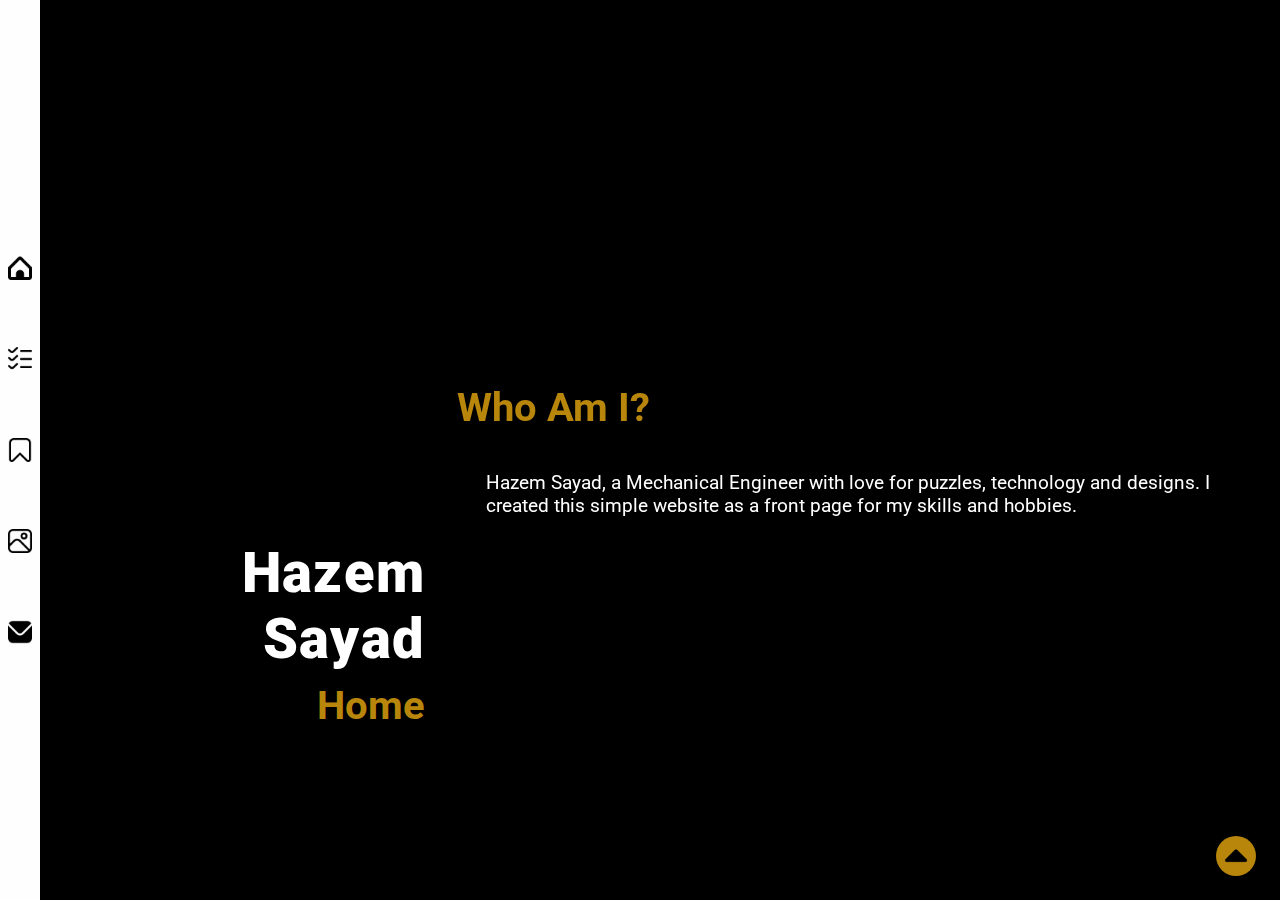
==== index.html @ cf88ff86 "added and styled drop down hover menu over navbar contact button" ====
<!DOCTYPE html>
<html lang="en">
  <head>
    <meta charset="UTF-8" />
    <title>Hazem Sayad</title>
    <link rel="preconnect" href="https://fonts.googleapis.com" />
    <link rel="preconnect" href="https://fonts.gstatic.com" crossorigin />
    <link
      href="https://fonts.googleapis.com/css2?family=Roboto:ital,wght@0,100;0,300;0,400;0,500;0,700;0,900;1,100;1,300;1,400;1,500;1,700;1,900&display=swap"
      rel="stylesheet"
    />
    <link rel="stylesheet" href="./styles.css" />
    <script
      src="https://code.jquery.com/jquery-3.6.0.min.js"
      integrity="sha256-/xUj+3OJU5yExlq6GSYGSHk7tPXikynS7ogEvDej/m4="
      crossorigin="anonymous"
    ></script>
  </head>
  <body>
    <!-- navbar -->
    <nav class="flex-container fixed">
      <ul id="" class="flex-container flex-vertical center">
        <li class="">
          <a href=""><img src="./img/home.png" alt="Home" /></a>
        </li>
        <li class="">
          <a href="./site/roadmap.html"
            ><img src="./img/roadmap.png" alt="My Roadmap"
          /></a>
        </li>
        <li class="">
          <a href="./site/useful.html"
            ><img src="./img/useful.png" alt="Useful"
          /></a>
        </li>
        <li class="">
          <a href="./site/showcase.html"
            ><img src="./img/showcase.png" alt="Showcase"
          /></a>
        </li>
        <li class="drop-down flex-container flex-vertical center">
          <img src="./img/contact.png" alt="Contact" />
          <div class="drop-down-content flex-container flex-vertical center">
            <a href="https://github.com/HazemSayad">GitHub</a>
            <a href="https://www.linkedin.com/in/hazemsayad">LinkedIn</a>
            <a href="mailto:hazemsayad@gmail.com">Email</a>
          </div>
        </li>
      </ul>
    </nav>
    <!-- middle body -->
    <div class="main-display flex-container">
      <!-- front as in title/name -->
      <div class="front flex-container flex-vertical">
        <h1>Hazem Sayad</h1>
        <h2>Home</h2>
      </div>
      <!-- cards and info to display -->
      <div class="flex-container flex-vertical">
        <!-- fading ribbon on top for smooth UX -->
        <div class="faded-ribbon-top"></div>
        <div class="scroll-snap-container">
          <div id="top" class="card">
            <div class="wrapper">
              <h2>Who Am I?</h2>
              <p>
                Hazem Sayad, a Mechanical Engineer with love for puzzles,
                technology and designs. I created this simple website as a front
                page for my skills and hobbies.
              </p>
            </div>
          </div>
          <div class="card">
            <div class="wrapper">
              <h2>Why Create This Website?</h2>
              <p>Well:</p>
              <ul>
                <li>I would like to have my own website</li>
                <li>
                  I like creating useful things, especially on the internet
                </li>
                <li>I will compile links and other useful stuff here</li>
                <li>
                  I would like to centrelize my creations in one place and keep
                  it open source!
                </li>
                <li>
                  And finally, this is my proof, hobby, practice, and showcase!
                </li>
              </ul>
            </div>
          </div>
          <div class="card">
            <div class="wrapper">
              <h2>Where Did I Graduate From?</h2>
              <p>
                Mechanical Engineering:
                <strong
                  ><a target="_blank" href="https://liu.edu.lb"
                    >Lebanese International University - LIU</a
                  ></strong
                ><br /><br />
                All My Techy Skills:<strong> Self Taught</strong>
              </p>
            </div>
          </div>
          <div class="card">
            <div class="wrapper">
              <h2>What Do I Think About My University?</h2>
              <p>
                I think that the <em>LIU</em> is a really decent and successful
                educational institution; It <strong>certainly</strong> has
                numerous instructors who are best in the <em>world.</em
                ><br /><br />
                A shout out to these
                <em>amazing, supportive and wholesome</em> professors:
              </p>
              <ul>
                <li>Dr Loubna Aboumelhem</li>
                <li>Dr Jalal Faraj</li>
                <li>Dr Mehdi Chouman</li>
                <li>Dr Faten Ghazzai</li>
                <li>Ms Ghina Kanj</li>
                <li>Dr Nawal Ayoub</li>
              </ul>
              <p>
                <em
                  >I'm sorry to all the professors who see this personal website
                  of mine and still remember me, when I forgot to mention
                  them</em
                >
              </p>
            </div>
          </div>
          <div class="card">
            <div class="wrapper">
              <h2>What Are Some of My Thoughts?</h2>
              <p>
                I have many ideas and opinions, so here are some snippets of my
                mind:
              </p>
              <em>
                <ul>
                  <li>
                    Technology has proven itself to be essential in everyday's
                    life; Engineers use tools. In the yester-years, they used
                    hard tools, while in the modern era, I must use technology
                    as it is a powerful and versatile tool, just like a swiss
                    army pocket knife!
                  </li>
                  <li>
                    Many people confuse Experience and Knowledge. People are not
                    fully wrong, and here is why. Experience is the simple sum
                    of:
                    <strong>Knowledge + Consistency</strong>.<br /><br />
                    The beauty of
                    <strong>Knowledge</strong> is that it can be SHARED! That
                    exactly means a 100 years old man and a 15 year old boy with
                    the ability to learn, can achieve the same ammount of
                    knowledge. Which brings us to<br /><br /><strong
                      >Consistency.</strong
                    >
                    This part is so simple yet powerful as well. It is like
                    hammering a nail, sure the knowledge is common, but the
                    consistency lies in the accuracy and success rate. Though
                    this is only a matter of repetition and time to achieve a
                    comparable end result. And here is where knowledge beats
                    experience: Trying to hammer a screw!
                  </li>
                  <li>
                    So many people give up on this world, believing that it is a
                    lost cause, a failed world, or even a slowly sinking ship.
                    Well maybe. I don't seek comfort in lies to the self, and I
                    thrive on the potential to change and improving. WE can do
                    better!
                  </li>
                  <li>
                    Knowledge is power, but those in power often forget that it
                    is a responsibility, and they abuse it. Use what's in your
                    power to do good and help.
                  </li>
                  <li>
                    I love sharing knowledge, it is free, useful and often
                    helpful!
                  </li>
                </ul>
              </em>
            </div>
          </div>
          <div class="card">
            <div class="wrapper">
              <p>
                Uicons by
                <a href="https://www.flaticon.com/uicons">Flaticon</a>
              </p>
            </div>
          </div>
        </div>
        <!-- fading ribbon on bottom for smooth UX -->
        <div class="faded-ribbon-bottom"></div>
      </div>
    </div>
    <!-- arrow up -->
    <div id="up-arrow" class="center">
      <a href="#top" class="flex-container"
        ><img alt="Up" src="./img/up.png" />
      </a>
    </div>
    <!-- script -->
    <script src="./script.js"></script>
  </body>
</html>
---- styles.css ----
@media screen and (orientation: landscape) {
  * {
    padding: 0px;
    margin: 0px;
    box-sizing: border-box;
    /* border: red 1px solid; */
  }

  body {
    background-color: #000000;
    color: #ffffff;
    font-family: "Roboto", sans-serif;
    overflow: hidden;
  }

  nav {
    height: 100vh;
    background-color: #fefefe;
    top: 0%;
    left: 0%;
    bottom: 0%;
    /* padding: 0% 0.5%; */
  }

  nav > ul > li > a,
  nav > ul > li:last-child {
    padding: 0px 0.5em;
  }

  nav > ul {
    gap: 7%;
  }

  nav + * {
    margin-left: calc(1.75em + 1%);
  }

  nav img {
    width: 1.5em;
  }

  .flex-container {
    display: flex;
  }

  .flex-vertical {
    flex-direction: column;
  }

  .center {
    display: flex;
    align-items: center;
    justify-content: center;
  }

  .section {
    height: 100vh;
  }

  .fixed {
    position: fixed;
  }

  .front {
    max-width: 30vw;
    bottom: 0px;
    height: 40vh;
    width: auto;
    padding-left: 2em;
    flex-basis: 125%;
    position: fixed;
    background-color: #000000;
    /* border: red solid 1px; */
    align-content: flex-end;
    z-index: -1;
  }

  .front + * {
    margin-left: 30vw;
  }

  .front > h1 {
    text-align: end;
    font-size: 3.5em;
    font-weight: 900;
    align-self: flex-end;
    letter-spacing: 0.02em;
  }

  .front > h2 {
    color: darkgoldenrod;
    font-size: 2.5em;
    padding-top: 0.25em;
    align-self: flex-end;
  }

  .scroll-snap-container {
    height: 100vh;
    overflow: auto;
    scroll-snap-type: y mandatory;
    scroll-behavior: smooth;
    scrollbar-width: thin;
  }

  .scroll-snap-container * {
    scroll-snap-align: center;
  }

  .card {
    padding: 2em;
    height: 100vh;
    display: flex;
    align-items: center;
  }

  .faded-ribbon-top {
    background: linear-gradient(180deg, rgb(0, 0, 0) 0%, rgba(0, 0, 0, 0) 100%);
    position: fixed;
    top: 0px;
    height: 13%;
    width: calc(100% - 31vw);
    right: 0.5em;
  }

  .faded-ribbon-bottom {
    background: linear-gradient(0deg, rgb(0, 0, 0) 0%, rgba(0, 0, 0, 0) 100%);
    position: fixed;
    bottom: 0px;
    height: 13%;
    width: calc(100% - 31vw);
    right: 0.5em;
  }

  .card h2 {
    color: #b8860b;
    font-size: 2.5em;
    padding-bottom: 1em;
  }

  .card p {
    padding-left: 1.5em;
    font-size: 1.2em;
  }

  .card ul {
    padding-top: 0.5em;
    padding-left: 3em;
    font-size: 1.1em;
  }

  .card li {
    padding: 0.1em 0em;
  }

  .card strong {
    color: darkgoldenrod;
  }

  .drop-down-content {
    display: none;
    position: fixed;
    left: 2.5em;
  }

  .drop-down-content > * {
    padding: 1.5em 2em;
    color: darkgoldenrod;
    width: 100%;
    font-weight: bold;
    border-left: darkgoldenrod 0.3em solid;
  }

  .drop-down:hover .drop-down-content {
    display: flex;
    background-color: #fefefe;
  }

  .drop-down-content > *:hover {
    background-color: darkgoldenrod;
    color: #fefefe;
    text-decoration-thickness: 2px;
  }
}

*::selection {
  background-color: rgb(184, 134, 11);
}

.card a {
  color: darkgoldenrod;
}

.card a:hover {
  text-decoration-thickness: 2px;
}

#up-arrow {
  border-radius: 100%;
  position: fixed;
  bottom: 1.5em;
  right: 1.5em;
  background-color: darkgoldenrod;
}

#up-arrow img {
  width: 2.5em;
}
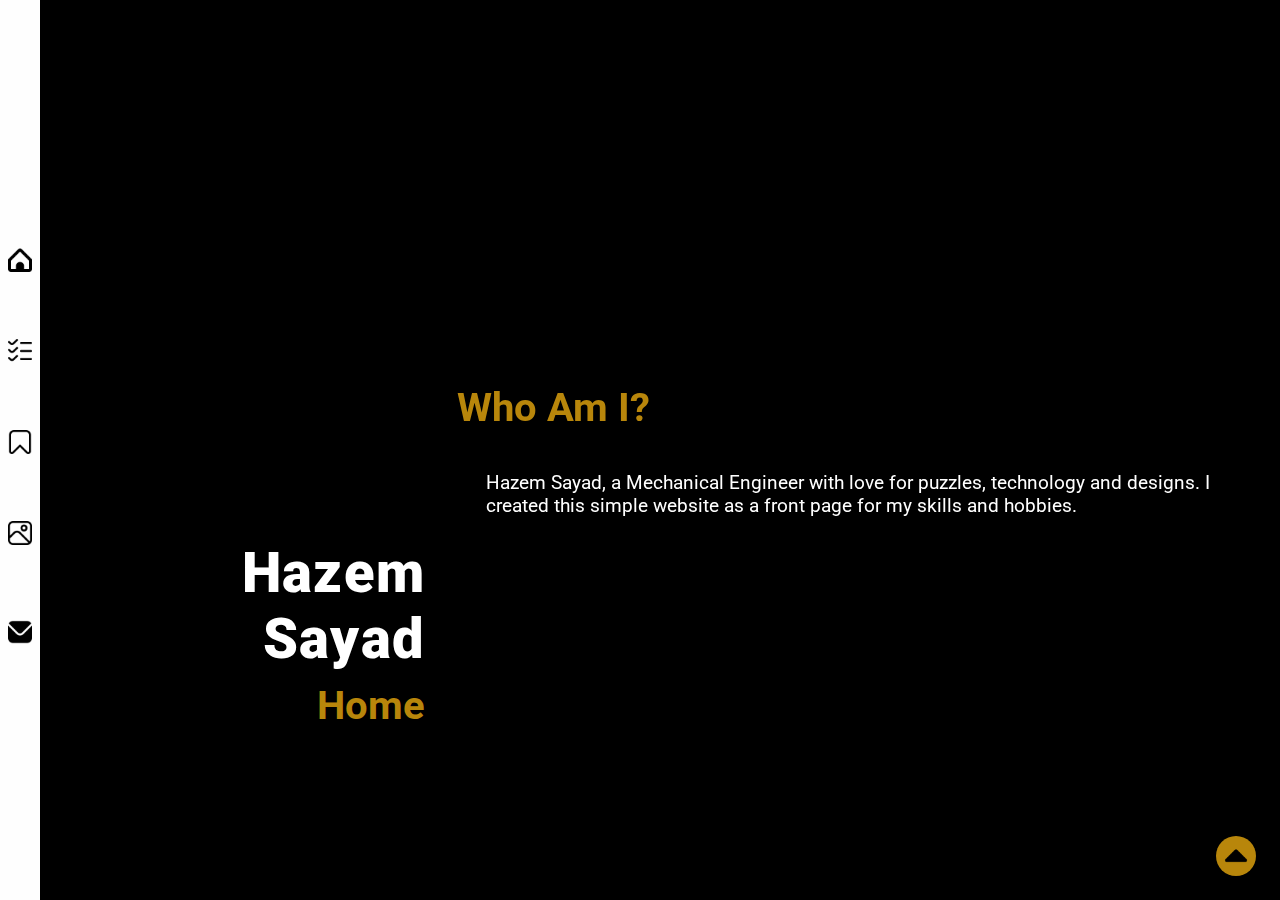
==== commit 944760f5: "added ids to nav images to reference them in js for hover" ====
--- a/index.html
+++ b/index.html
@@ -21,29 +21,49 @@
     <nav class="flex-container fixed">
       <ul id="" class="flex-container flex-vertical center">
         <li class="">
-          <a href=""><img src="./img/home.png" alt="Home" /></a>
+          <a href="#top"
+            ><img id="nav-home" src="./img/home.png" alt="Home"
+          /></a>
         </li>
         <li class="">
           <a href="./site/roadmap.html"
-            ><img src="./img/roadmap.png" alt="My Roadmap"
+            ><img id="nav-roadmap" src="./img/roadmap.png" alt="My Roadmap"
           /></a>
         </li>
         <li class="">
           <a href="./site/useful.html"
-            ><img src="./img/useful.png" alt="Useful"
+            ><img id="nav-useful" src="./img/useful.png" alt="Useful"
           /></a>
         </li>
         <li class="">
           <a href="./site/showcase.html"
-            ><img src="./img/showcase.png" alt="Showcase"
+            ><img id="nav-showcase" src="./img/showcase.png" alt="Showcase"
           /></a>
         </li>
         <li class="drop-down flex-container flex-vertical center">
-          <img src="./img/contact.png" alt="Contact" />
+          <img id="nav-contact" src="./img/contact.png" alt="Contact" />
           <div class="drop-down-content flex-container flex-vertical center">
-            <a href="https://github.com/HazemSayad">GitHub</a>
-            <a href="https://www.linkedin.com/in/hazemsayad">LinkedIn</a>
-            <a href="mailto:hazemsayad@gmail.com">Email</a>
+            <a href="https://github.com/HazemSayad"
+              ><img
+                id="drop-github"
+                src="./img/github-accent.png"
+                alt=""
+              />GitHub</a
+            >
+            <a href="https://www.linkedin.com/in/hazemsayad"
+              ><img
+                id="drop-linkedin"
+                src="./img/linkedin-accent.png"
+                alt=""
+              />LinkedIn</a
+            >
+            <a href="mailto:hazemsayad@gmail.com"
+              ><img
+                id="drop-email"
+                src="./img/email-accent.png"
+                alt=""
+              />Email</a
+            >
           </div>
         </li>
       </ul>
--- a/styles.css
+++ b/styles.css
@@ -22,9 +22,8 @@
     /* padding: 0% 0.5%; */
   }
 
-  nav > ul > li > a,
   nav > ul > li:last-child {
-    padding: 0px 0.5em;
+    padding: 0.5em 0.5em;
   }
 
   nav > ul {
@@ -162,6 +161,17 @@
     left: 2.5em;
   }
 
+  .drop-down {
+    position: relative;
+  }
+
+  .drop-down-content img {
+    margin-right: 0.5em;
+    height: 1.2em;
+    width: auto;
+    vertical-align: -0.23em;
+  }
+
   .drop-down-content > * {
     padding: 1.5em 2em;
     color: darkgoldenrod;
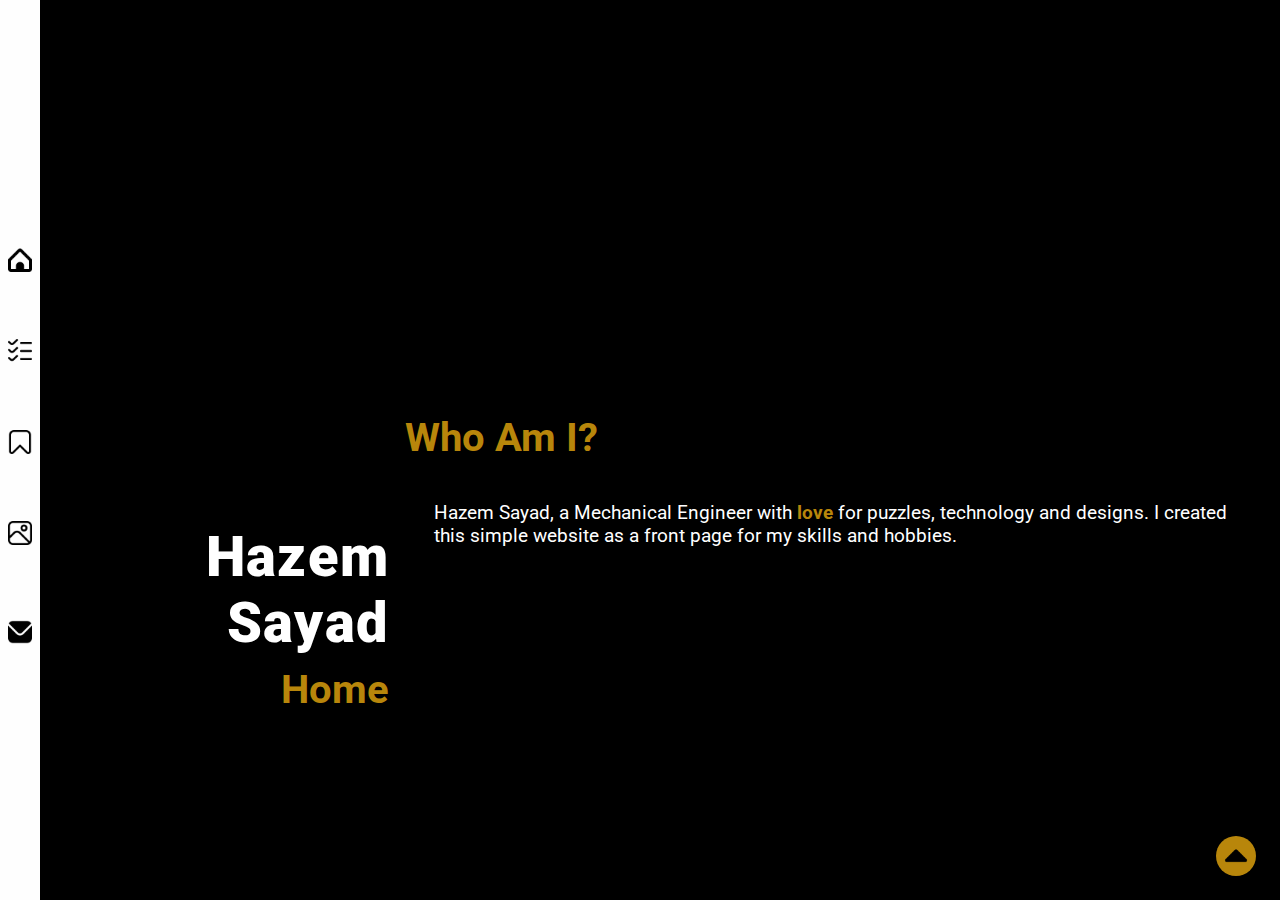
==== commit 10c2cddc: "fully finished the desktop version" ====
--- a/index.html
+++ b/index.html
@@ -3,6 +3,7 @@
   <head>
     <meta charset="UTF-8" />
     <title>Hazem Sayad</title>
+    <link rel="shortcut icon" href="./img/favicon.ico" type="image/x-icon" />
     <link rel="preconnect" href="https://fonts.googleapis.com" />
     <link rel="preconnect" href="https://fonts.gstatic.com" crossorigin />
     <link
@@ -17,57 +18,6 @@
     ></script>
   </head>
   <body>
-    <!-- navbar -->
-    <nav class="flex-container fixed">
-      <ul id="" class="flex-container flex-vertical center">
-        <li class="">
-          <a href="#top"
-            ><img id="nav-home" src="./img/home.png" alt="Home"
-          /></a>
-        </li>
-        <li class="">
-          <a href="./site/roadmap.html"
-            ><img id="nav-roadmap" src="./img/roadmap.png" alt="My Roadmap"
-          /></a>
-        </li>
-        <li class="">
-          <a href="./site/useful.html"
-            ><img id="nav-useful" src="./img/useful.png" alt="Useful"
-          /></a>
-        </li>
-        <li class="">
-          <a href="./site/showcase.html"
-            ><img id="nav-showcase" src="./img/showcase.png" alt="Showcase"
-          /></a>
-        </li>
-        <li class="drop-down flex-container flex-vertical center">
-          <img id="nav-contact" src="./img/contact.png" alt="Contact" />
-          <div class="drop-down-content flex-container flex-vertical center">
-            <a href="https://github.com/HazemSayad"
-              ><img
-                id="drop-github"
-                src="./img/github-accent.png"
-                alt=""
-              />GitHub</a
-            >
-            <a href="https://www.linkedin.com/in/hazemsayad"
-              ><img
-                id="drop-linkedin"
-                src="./img/linkedin-accent.png"
-                alt=""
-              />LinkedIn</a
-            >
-            <a href="mailto:hazemsayad@gmail.com"
-              ><img
-                id="drop-email"
-                src="./img/email-accent.png"
-                alt=""
-              />Email</a
-            >
-          </div>
-        </li>
-      </ul>
-    </nav>
     <!-- middle body -->
     <div class="main-display flex-container">
       <!-- front as in title/name -->
@@ -76,146 +26,192 @@
         <h2>Home</h2>
       </div>
       <!-- cards and info to display -->
-      <div class="flex-container flex-vertical">
+      <div class="side flex-container flex-vertical">
+        <div class="scroll-snap-container">
+          <div id="top" class="card">
+            <div class="relative-container">
+              <div class="wrapper flex-container flex-vertical">
+                <h2>Who Am I?</h2>
+                <p>
+                  Hazem Sayad, a Mechanical Engineer with
+                  <strong>love</strong> for puzzles, technology and designs. I
+                  created this simple website as a front page for my skills and
+                  hobbies.
+                </p>
+              </div>
+            </div>
+          </div>
+          <div class="card">
+            <div class="relative-container">
+              <div class="wrapper flex-container flex-vertical">
+                <h2>Why Create This Website?</h2>
+                <p>Well:</p>
+                <ul>
+                  <li>I would like to have my own website</li>
+                  <li>
+                    I like creating useful things, especially on the internet
+                  </li>
+                  <li>I will compile links and other useful stuff here</li>
+                  <li>
+                    I would like to centrelize my creations in one place and
+                    keep it open source!
+                  </li>
+                  <li>
+                    And finally, this is my proof, hobby, practice, and
+                    showcase!
+                  </li>
+                </ul>
+              </div>
+            </div>
+          </div>
+          <div class="card">
+            <div class="relative-container">
+              <div class="wrapper flex-container flex-vertical">
+                <h2>Where Did I Graduate From?</h2>
+                <p>
+                  Mechanical Engineering:
+                  <strong
+                    ><a target="_blank" href="https://liu.edu.lb"
+                      >Lebanese International University - LIU</a
+                    ></strong
+                  ><br /><br />
+                  All My Techy Skills:<strong> Self Taught</strong>
+                </p>
+              </div>
+            </div>
+          </div>
+          <div class="card">
+            <div class="relative-container">
+              <div class="wrapper flex-container flex-vertical">
+                <h2>What Do I Think About My University?</h2>
+                <p>
+                  I think that the <em>LIU</em> is a really decent and
+                  successful educational institution; It
+                  <strong>certainly</strong> has numerous instructors who are
+                  best in the <em>world.</em><br /><br />
+                  A shout out to these
+                  <em>amazing, supportive and wholesome</em> professors:
+                </p>
+                <div class="flex-container">
+                  <ul>
+                    <li>Dr Loubna Aboumelhem</li>
+                    <li>Dr Jalal Faraj</li>
+                    <li>Dr Mehdi Chouman</li>
+                  </ul>
+                  <ul>
+                    <li>Dr Faten Ghazzai</li>
+                    <li>Dr Nawal Ayoub</li>
+                    <li>Ms Ghina Kanj</li>
+                  </ul>
+                </div>
+              </div>
+            </div>
+          </div>
+          <div class="card">
+            <div class="relative-container">
+              <div class="wrapper flex-container flex-vertical">
+                <h2>What Do I Think of Technology?</h2>
+                <p>
+                  Technology has proven itself to be
+                  <strong>essential</strong> in everyday's life; Engineers use
+                  tools. In the yester-years, they used hard tools, while in the
+                  modern era, I must use technology as it is a powerful and
+                  versatile tool, just like a swiss army pocket knife!
+                </p>
+              </div>
+            </div>
+          </div>
+          <div class="card">
+            <div class="relative-container">
+              <div class="wrapper flex-container flex-vertical">
+                <h2>What Is The Formula of Experience?</h2>
+                <p>
+                  Many people confuse Experience and Knowledge. People are not
+                  fully wrong, and here is why. Experience is the simple sum of:
+                  <strong>Knowledge + Consistency</strong>.
+                </p>
+              </div>
+            </div>
+          </div>
+          <div class="card">
+            <div class="relative-container">
+              <div class="wrapper flex-container flex-vertical">
+                <h2>Beauty of Knowledge</h2>
+                <p>
+                  The beauty of <strong>Knowledge</strong> is that it can be
+                  SHARED! That exactly means a 100 years old man and a 15 year
+                  old boy with the ability to learn, can achieve the same
+                  ammount of knowledge.
+                </p>
+              </div>
+            </div>
+          </div>
+          <div class="card">
+            <div class="relative-container">
+              <div class="wrapper flex-container flex-vertical">
+                <h2>Art of Consistency</h2>
+                <p>
+                  Which brings us to<br /><br /><strong>Consistency.</strong>
+                  So simple yet powerful. It is like hammering a nail. Sure the
+                  knowledge is common, but the consistency lies in the accuracy
+                  and success rate. Though this is only a matter of repetition
+                  and time to achieve a comparable end result. And here is where
+                  knowledge beats experience: Trying to hammer a screw!
+                </p>
+              </div>
+            </div>
+          </div>
+          <div class="card">
+            <div class="relative-container">
+              <div class="wrapper flex-container flex-vertical">
+                <h2>What Can WE Do?</h2>
+                <p>
+                  So many people give up on this world, believing that it is a
+                  lost cause, a failed world, or even a slowly sinking ship.
+                  Well maybe. I don't seek comfort in lies to the self, and I
+                  thrive on the potential to change and improving.
+                  <strong>WE can do better!</strong>
+                </p>
+              </div>
+            </div>
+          </div>
+          <div class="card">
+            <div class="relative-container">
+              <div class="wrapper flex-container flex-vertical">
+                <h2>Power.</h2>
+                <p>
+                  Knowledge is <strong>power</strong>, but those in power often
+                  forget that it is a responsibility, and they abuse it. Use
+                  what's in your power to do good and help.
+                </p>
+              </div>
+            </div>
+          </div>
+          <div class="card">
+            <div class="relative-container">
+              <div class="wrapper flex-container flex-vertical">
+                <p>
+                  I love sharing knowledge, it is free, useful and often
+                  helpful!
+                </p>
+              </div>
+            </div>
+          </div>
+          <div class="card">
+            <div class="relative-container">
+              <div class="wrapper flex-container flex-vertical">
+                <p>
+                  Uicons by
+                  <a target="_blank" href="https://www.flaticon.com/uicons"
+                    >Flaticon</a
+                  >
+                </p>
+              </div>
+            </div>
+          </div>
+        </div>
         <!-- fading ribbon on top for smooth UX -->
         <div class="faded-ribbon-top"></div>
-        <div class="scroll-snap-container">
-          <div id="top" class="card">
-            <div class="wrapper">
-              <h2>Who Am I?</h2>
-              <p>
-                Hazem Sayad, a Mechanical Engineer with love for puzzles,
-                technology and designs. I created this simple website as a front
-                page for my skills and hobbies.
-              </p>
-            </div>
-          </div>
-          <div class="card">
-            <div class="wrapper">
-              <h2>Why Create This Website?</h2>
-              <p>Well:</p>
-              <ul>
-                <li>I would like to have my own website</li>
-                <li>
-                  I like creating useful things, especially on the internet
-                </li>
-                <li>I will compile links and other useful stuff here</li>
-                <li>
-                  I would like to centrelize my creations in one place and keep
-                  it open source!
-                </li>
-                <li>
-                  And finally, this is my proof, hobby, practice, and showcase!
-                </li>
-              </ul>
-            </div>
-          </div>
-          <div class="card">
-            <div class="wrapper">
-              <h2>Where Did I Graduate From?</h2>
-              <p>
-                Mechanical Engineering:
-                <strong
-                  ><a target="_blank" href="https://liu.edu.lb"
-                    >Lebanese International University - LIU</a
-                  ></strong
-                ><br /><br />
-                All My Techy Skills:<strong> Self Taught</strong>
-              </p>
-            </div>
-          </div>
-          <div class="card">
-            <div class="wrapper">
-              <h2>What Do I Think About My University?</h2>
-              <p>
-                I think that the <em>LIU</em> is a really decent and successful
-                educational institution; It <strong>certainly</strong> has
-                numerous instructors who are best in the <em>world.</em
-                ><br /><br />
-                A shout out to these
-                <em>amazing, supportive and wholesome</em> professors:
-              </p>
-              <ul>
-                <li>Dr Loubna Aboumelhem</li>
-                <li>Dr Jalal Faraj</li>
-                <li>Dr Mehdi Chouman</li>
-                <li>Dr Faten Ghazzai</li>
-                <li>Ms Ghina Kanj</li>
-                <li>Dr Nawal Ayoub</li>
-              </ul>
-              <p>
-                <em
-                  >I'm sorry to all the professors who see this personal website
-                  of mine and still remember me, when I forgot to mention
-                  them</em
-                >
-              </p>
-            </div>
-          </div>
-          <div class="card">
-            <div class="wrapper">
-              <h2>What Are Some of My Thoughts?</h2>
-              <p>
-                I have many ideas and opinions, so here are some snippets of my
-                mind:
-              </p>
-              <em>
-                <ul>
-                  <li>
-                    Technology has proven itself to be essential in everyday's
-                    life; Engineers use tools. In the yester-years, they used
-                    hard tools, while in the modern era, I must use technology
-                    as it is a powerful and versatile tool, just like a swiss
-                    army pocket knife!
-                  </li>
-                  <li>
-                    Many people confuse Experience and Knowledge. People are not
-                    fully wrong, and here is why. Experience is the simple sum
-                    of:
-                    <strong>Knowledge + Consistency</strong>.<br /><br />
-                    The beauty of
-                    <strong>Knowledge</strong> is that it can be SHARED! That
-                    exactly means a 100 years old man and a 15 year old boy with
-                    the ability to learn, can achieve the same ammount of
-                    knowledge. Which brings us to<br /><br /><strong
-                      >Consistency.</strong
-                    >
-                    This part is so simple yet powerful as well. It is like
-                    hammering a nail, sure the knowledge is common, but the
-                    consistency lies in the accuracy and success rate. Though
-                    this is only a matter of repetition and time to achieve a
-                    comparable end result. And here is where knowledge beats
-                    experience: Trying to hammer a screw!
-                  </li>
-                  <li>
-                    So many people give up on this world, believing that it is a
-                    lost cause, a failed world, or even a slowly sinking ship.
-                    Well maybe. I don't seek comfort in lies to the self, and I
-                    thrive on the potential to change and improving. WE can do
-                    better!
-                  </li>
-                  <li>
-                    Knowledge is power, but those in power often forget that it
-                    is a responsibility, and they abuse it. Use what's in your
-                    power to do good and help.
-                  </li>
-                  <li>
-                    I love sharing knowledge, it is free, useful and often
-                    helpful!
-                  </li>
-                </ul>
-              </em>
-            </div>
-          </div>
-          <div class="card">
-            <div class="wrapper">
-              <p>
-                Uicons by
-                <a href="https://www.flaticon.com/uicons">Flaticon</a>
-              </p>
-            </div>
-          </div>
-        </div>
         <!-- fading ribbon on bottom for smooth UX -->
         <div class="faded-ribbon-bottom"></div>
       </div>
@@ -226,6 +222,49 @@
         ><img alt="Up" src="./img/up.png" />
       </a>
     </div>
+    <!-- navbar -->
+    <nav class="flex-container fixed">
+      <ul id="" class="flex-container flex-vertical center">
+        <li class="">
+          <a href="#top"
+            ><img id="nav-home" src="./img/home.png" alt="Home"
+          /></a>
+        </li>
+        <li class="">
+          <a href="./site/roadmap.html"
+            ><img id="nav-roadmap" src="./img/roadmap.png" alt="My Roadmap"
+          /></a>
+        </li>
+        <li class="">
+          <a href="./site/useful.html"
+            ><img id="nav-useful" src="./img/useful.png" alt="Useful"
+          /></a>
+        </li>
+        <li class="">
+          <a href="./site/showcase.html"
+            ><img id="nav-showcase" src="./img/showcase.png" alt="Showcase"
+          /></a>
+        </li>
+        <li class="drop-down flex-container flex-vertical center">
+          <img id="nav-contact" src="./img/contact.png" alt="Contact" />
+          <div class="drop-down-content flex-container flex-vertical center">
+            <a target="_blank" href="https://github.com/HazemSayad"
+              ><img id="nav-github" src="./img/github.png" alt="" />GitHub</a
+            >
+            <a target="_blank" href="https://www.linkedin.com/in/hazemsayad"
+              ><img
+                id="nav-linkedin"
+                src="./img/linkedin.png"
+                alt=""
+              />LinkedIn</a
+            >
+            <a target="_blank" href="mailto:hazemsayad@gmail.com"
+              ><img id="nav-email" src="./img/email.png" alt="" />Email</a
+            >
+          </div>
+        </li>
+      </ul>
+    </nav>
     <!-- script -->
     <script src="./script.js"></script>
   </body>
--- a/styles.css
+++ b/styles.css
@@ -1,15 +1,5 @@
-@media screen and (orientation: landscape) {
-  * {
-    padding: 0px;
-    margin: 0px;
-    box-sizing: border-box;
-    /* border: red 1px solid; */
-  }
-
+@media screen and (orientation: landscape) and (min-width: 800px) {
   body {
-    background-color: #000000;
-    color: #ffffff;
-    font-family: "Roboto", sans-serif;
     overflow: hidden;
   }
 
@@ -19,25 +9,24 @@
     top: 0%;
     left: 0%;
     bottom: 0%;
-    /* padding: 0% 0.5%; */
   }
 
   nav > ul > li:last-child {
-    padding: 0.5em 0.5em;
+    padding: 0.5em;
   }
 
   nav > ul {
     gap: 7%;
   }
 
-  nav + * {
-    margin-left: calc(1.75em + 1%);
-  }
-
   nav img {
     width: 1.5em;
   }
 
+  .main-display {
+    margin-left: 2.5em;
+  }
+
   .flex-container {
     display: flex;
   }
@@ -61,21 +50,20 @@
   }
 
   .front {
-    max-width: 30vw;
+    max-width: 26vw;
     bottom: 0px;
+    margin-left: 1em;
+    margin-bottom: 1em;
     height: 40vh;
     width: auto;
-    padding-left: 2em;
     flex-basis: 125%;
     position: fixed;
     background-color: #000000;
-    /* border: red solid 1px; */
     align-content: flex-end;
-    z-index: -1;
   }
 
   .front + * {
-    margin-left: 30vw;
+    margin-left: 26vw;
   }
 
   .front > h1 {
@@ -93,6 +81,10 @@
     align-self: flex-end;
   }
 
+  .side {
+    flex-grow: 1;
+  }
+
   .scroll-snap-container {
     height: 100vh;
     overflow: auto;
@@ -105,35 +97,56 @@
     scroll-snap-align: center;
   }
 
-  .card {
-    padding: 2em;
-    height: 100vh;
-    display: flex;
-    align-items: center;
-  }
-
   .faded-ribbon-top {
     background: linear-gradient(180deg, rgb(0, 0, 0) 0%, rgba(0, 0, 0, 0) 100%);
     position: fixed;
     top: 0px;
-    height: 13%;
-    width: calc(100% - 31vw);
-    right: 0.5em;
+    height: 10%;
+    width: calc(100% - 26vw - 1.5em - 1em - 3.5em);
+    right: 2em;
   }
 
   .faded-ribbon-bottom {
     background: linear-gradient(0deg, rgb(0, 0, 0) 0%, rgba(0, 0, 0, 0) 100%);
     position: fixed;
     bottom: 0px;
-    height: 13%;
-    width: calc(100% - 31vw);
-    right: 0.5em;
+    height: 10%;
+    width: calc(100% - 26vw - 1.5em - 1em - 3.5em);
+    right: 2em;
+  }
+
+  .card {
+    margin: 0px;
+    padding: 0px 2em;
+    height: 100vh;
+    display: flex;
+    align-items: center;
+    overflow: auto;
+    scrollbar-width: none;
+  }
+
+  .card > .relative-container {
+    position: relative;
+    width: 100%;
+    /* padding-bottom: 10%;  */
+  }
+
+  .relative-container > .wrapper {
+    top: 0px;
+    width: 100%;
+  }
+
+  .card > div {
+    height: auto;
+    width: auto;
   }
 
   .card h2 {
     color: #b8860b;
     font-size: 2.5em;
     padding-bottom: 1em;
+    padding-top: 1.5em;
+    position: sticky;
   }
 
   .card p {
@@ -190,18 +203,173 @@
     color: #fefefe;
     text-decoration-thickness: 2px;
   }
+
+  .gallery {
+    display: flex;
+    padding-left: 1em;
+  }
+
+  .gallery.wide {
+    flex-direction: column;
+    justify-content: stretch;
+  }
+
+  .gallery.wide > .crop {
+    width: 100%;
+  }
+
+  .gallery.rows-2 > .crop {
+    height: calc(75vh / 2);
+  }
+
+  .gallery.rows-3 > .crop {
+    height: calc(75vh / 3);
+  }
+
+  .gallery.rows-4 > .crop {
+    height: calc(75vh / 4);
+  }
+
+  .crop {
+    filter: grayscale(0.3);
+    filter: brightness(80%);
+    display: block;
+    position: relative;
+    overflow: hidden;
+    margin-bottom: 1em;
+    margin-left: 1em;
+    transition: 0.2s;
+  }
+
+  .crop:hover {
+    filter: grayscale(0);
+    filter: brightness(100%);
+  }
+
+  .crop img {
+    width: 100%;
+    position: absolute;
+    top: -55%;
+  }
+  /* modal classes here */
+  /* The Modal (background) */
+
+  .modal {
+    display: none; /* Hidden by default */
+    position: fixed; /* Stay in place */
+    z-index: 1; /* Sit on top */
+    padding-top: 100px; /* Location of the box */
+    left: 0;
+    top: 0;
+    width: 100%; /* Full width */
+    height: 100%; /* Full height */
+    overflow: auto; /* Enable scroll if needed */
+    background-color: rgb(0, 0, 0); /* Fallback color */
+    background-color: rgba(0, 0, 0, 0.9); /* Black w/ opacity */
+  }
+
+  /* Modal Content (image) */
+  .modal-content {
+    margin: auto;
+    display: block;
+    /* width: 80%; */
+    max-width: 70%;
+    max-height: calc(95% - 100px);
+  }
+
+  /* Caption of Modal Image */
+  #caption {
+    margin: auto;
+    display: block;
+    width: 80%;
+    max-width: 700px;
+    text-align: center;
+    color: #ccc;
+    padding: 10px 0;
+    height: 150px;
+  }
+
+  /* Add Animation */
+  .modal-content,
+  #caption {
+    -webkit-animation-name: zoom;
+    -webkit-animation-duration: 0.6s;
+    animation-name: zoom;
+    animation-duration: 0.6s;
+  }
+
+  @-webkit-keyframes zoom {
+    from {
+      -webkit-transform: scale(0);
+    }
+    to {
+      -webkit-transform: scale(1);
+    }
+  }
+
+  @keyframes zoom {
+    from {
+      transform: scale(0);
+    }
+    to {
+      transform: scale(1);
+    }
+  }
+
+  /* The Close Button */
+  .close {
+    padding: 0.5em;
+    position: absolute;
+    top: 15px;
+    right: 35px;
+    color: #f1f1f1;
+    font-size: 40px;
+    font-weight: bold;
+    transition: 0.3s;
+  }
+
+  .close:hover,
+  .close:focus {
+    color: #bbb;
+    text-decoration: none;
+    cursor: pointer;
+  }
+}
+
+body {
+  background-color: #000000;
+  color: #ffffff;
+  font-family: "Roboto", sans-serif;
 }
 
 *::selection {
   background-color: rgb(184, 134, 11);
 }
 
+* {
+  padding: 0px;
+  margin: 0px;
+  box-sizing: border-box;
+  /* border: red 1px solid; */
+}
+
+h1::selection,
+h2::selection,
+strong::selection,
+a::selection {
+  color: #000000;
+}
+
 .card a {
   color: darkgoldenrod;
 }
 
 .card a:hover {
   text-decoration-thickness: 2px;
+}
+
+#timeline {
+  display: none;
 }
 
 #up-arrow {
